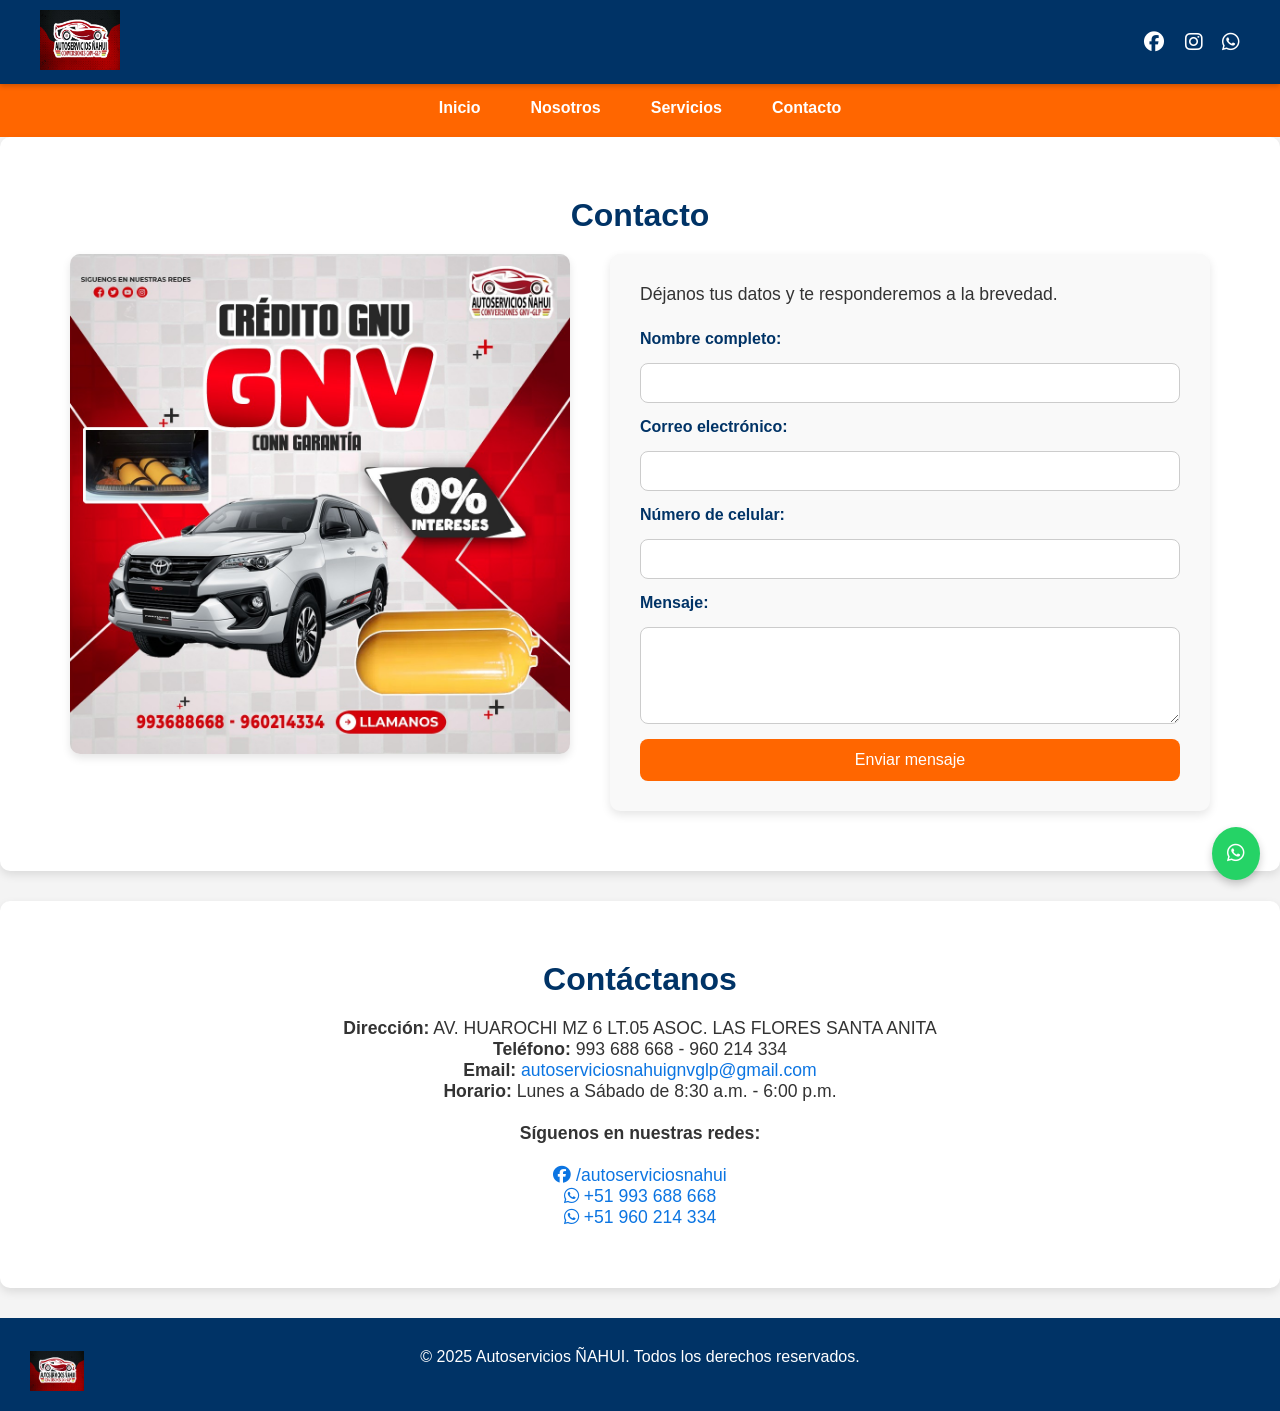
==== contacto.html @ 1858c9a6 "Add files via upload" ====
<!DOCTYPE html>
<html lang="es">
<head>
  <meta charset="UTF-8">
  <meta name="viewport" content="width=device-width, initial-scale=1.0">
  <title>Autoservicios ÑAHUI - Contacto</title>
  <link rel="stylesheet" href="css/contacto.css">
  <link rel="stylesheet" href="https://cdnjs.cloudflare.com/ajax/libs/font-awesome/6.4.0/css/all.min.css">

  <!-- SEO Básico -->
  <meta name="description" content="Taller especializado en conversión de vehículos a GNV y GLP en Santa Anita. 
  Servicios profesionales y garantizados.">
  <meta property="og:title" content="Autoservicios ÑAHUI">
  <meta property="og:description" content="Taller especializado en conversión de vehículos a GNV y GLP en Santa Anita.">
  <meta property="og:image" content="img/Logo.jpg">
</head>
<body>

  <!-- Encabezado -->
  <header>
    <div class="logo">
      <img src="img/Logo.jpg" alt="Logo Autoservicios Ñahui">
    </div>
    <div class="social-icons">
      <a href="https://www.facebook.com/nahuignvglp/?locale=es_LA" target="_blank" class="facebook">
        <i class="fab fa-facebook"></i>
      </a>
      <a href="#"><i class="fab fa-instagram"></i></a>
      <a href="https://wa.me/51960214334" target="_blank" class="whatsapp">
        <i class="fab fa-whatsapp"></i>
      </a>
    </div>
  </header>

  <!-- Navegación -->
  <nav>
    <a href="index.html">Inicio</a>
    <a href="nosotros.html">Nosotros</a>
    <a href="servicios.html">Servicios</a>
    <a href="contacto.html">Contacto</a>
  </nav>

  <main>

    <!-- Contacto Section -->
    <section id="contacto">
      <h2>Contacto</h2>

      <!-- Contenedor imagen + formulario -->
      <div class="contact-container">
        
        <!-- Imagen al lado izquierdo -->
        <div class="contact-image-wrapper">
          <img src="img/Formulario.jpg" alt="Contáctanos" class="contact-side-image">
        </div>

        <!-- Formulario -->
        <form class="contact-form" action="procesar_formulario.php" method="POST">
          <p class="form-subtitle">Déjanos tus datos y te responderemos a la brevedad.</p>

          <label for="nombre">Nombre completo:</label>
          <input type="text" id="nombre" name="nombre" required>

          <label for="correo">Correo electrónico:</label>
          <input type="email" id="correo" name="correo" required>

          <label for="telefono">Número de celular:</label>
          <input type="tel" id="telefono" name="telefono" required>

          <label for="mensaje">Mensaje:</label>
          <textarea id="mensaje" name="mensaje" rows="5" required></textarea>

          <button type="submit">Enviar mensaje</button>
        </form>

      </div>
    </section>

    <!-- CONTACTO EXTRA -->
    <section id="contacto">
      <h2>Contáctanos</h2>
      <div class="contact-info">
        <p><strong>Dirección:</strong> AV. HUAROCHI MZ 6 LT.05 ASOC. LAS FLORES SANTA ANITA</p>
        <p><strong>Teléfono:</strong> 993 688 668 - 960 214 334</p>
        <p><strong>Email:</strong>
          <a href="mailto:autoserviciosnahuignvglp@gmail.com" class="social-link">
            autoserviciosnahuignvglp@gmail.com
          </a>
        </p>
        <p><strong>Horario:</strong> Lunes a Sábado de 8:30 a.m. - 6:00 p.m.</p><br>
        <p><strong>Síguenos en nuestras redes:</strong></p><br>
        <a href="https://www.facebook.com/nahuignvglp/?locale=es_LA" class="social-link" target="_blank">
          <i class="fab fa-facebook"></i> /autoserviciosnahui
        </a><br>
        <a href="https://wa.me/51993688668" class="social-link" target="_blank">
          <i class="fab fa-whatsapp"></i> +51 993 688 668
        </a><br>
        <a href="https://wa.me/51960214334" class="social-link" target="_blank">
          <i class="fab fa-whatsapp"></i> +51 960 214 334
        </a><br>
      </div>
    </section>
  </main>

  <!-- Pie de página -->
  <footer>
    <img src="img/Logo.jpg" class="logo-footer" alt="Logo pie de página">
    <p>&copy; 2025 Autoservicios ÑAHUI. Todos los derechos reservados.</p>
    <div class="social-footer">
      <a href="https://wa.me/51993688668" class="whatsapp-float" target="_blank">
        <i class="fab fa-whatsapp"></i>
      </a>
    </div>
  </footer>

</body>
</html>
---- css/contacto.css ----
/* --------------------- RESET BÁSICO --------------------- */
* {
    margin: 0;
    padding: 0;
    box-sizing: border-box;
}

html {
    scroll-behavior: smooth;
}

body {
    font-family: 'Segoe UI', Tahoma, Geneva, Verdana, sans-serif;
    background-color: #f4f4f4;
    color: #333;
}

/* --------------------- HEADER --------------------- */
header {
    background-color: #003366;
    color: white;
    display: flex;
    justify-content: space-between;
    align-items: center;
    padding: 10px 40px;
    position: sticky;
    top: 0;
    z-index: 999;
    box-shadow: 0 2px 5px rgba(0,0,0,0.2);
}

header .logo img {
    height: 60px;
    width: auto;
}

.social-icons a {
    color: white;
    font-size: 20px;
    margin-left: 15px;
    text-decoration: none;
}

.social-icons a:hover {
    color: #ffcc00;
}

/* --------------------- NAVEGACIÓN --------------------- */
nav {
    background-color: #ff6600;
    display: flex;
    justify-content: center;
    padding: 15px 0;
}

nav a {
    color: white;
    text-decoration: none;
    margin: 0 25px;
    font-weight: bold;
    transition: color 0.3s ease, border-bottom 0.3s ease;
    padding-bottom: 5px;
}

nav a:hover {
    color: #fff;
    border-bottom: 2px solid white;
}

/* --------------------- SECCIONES --------------------- */
section {
    padding: 60px 40px;
    background-color: white;
    margin-bottom: 30px;
    border-radius: 10px;
    box-shadow: 0 4px 10px rgba(0,0,0,0.1);
}

section h2 {
    font-size: 2em;
    color: #003366;
    margin-bottom: 20px;
    text-align: center;
}

/* --------------------- FORMULARIO DE CONTACTO --------------------- */
.contact-container {
    display: flex;
    gap: 40px;
    align-items: flex-start;
    justify-content: center;
    flex-wrap: wrap;
}

.contact-image-wrapper {
    flex: 1;
    max-width: 500px;
}

.contact-side-image {
    width: 100%;
    height: auto;
    border-radius: 10px;
    box-shadow: 0 4px 8px rgba(0,0,0,0.1);
}

.contact-form {
    flex: 1;
    min-width: 280px;
    max-width: 600px;
    display: flex;
    flex-direction: column;
    gap: 15px;
    background-color: #f9f9f9;
    padding: 30px;
    border-radius: 10px;
    box-shadow: 0 4px 10px rgba(0,0,0,0.1);
}

.contact-form label {
    font-weight: bold;
    color: #003366;
}

.contact-form input,
.contact-form textarea {
    padding: 10px;
    border: 1px solid #ccc;
    border-radius: 8px;
    font-size: 1em;
}

.contact-form button {
    background-color: #ff6600;
    color: white;
    padding: 12px;
    border: none;
    border-radius: 8px;
    font-size: 1em;
    cursor: pointer;
    transition: background-color 0.3s ease;
}

.contact-form button:hover {
    background-color: #e65c00;
}

.form-subtitle {
    font-size: 1.1em;
    color: #333;
    margin-bottom: 10px;
}

/* --------------------- CONTÁCTANOS --------------------- */
.contact-image {
    width: 100%;
    height: 400px;
    object-fit: cover;
    margin-bottom: 40px;
}

.contact-info {
    font-size: 1.1em;
    color: #333;
    text-align: center;
}

.contact-info a {
    color: #0c75e2;
    text-decoration: none;
}

.contact-info a:hover {
    text-decoration: underline;
}

/* --------------------- FOOTER --------------------- */
footer {
    background-color: #003366;
    color: white;
    text-align: center;
    padding: 30px 20px;
    position: relative;
}

footer .logo-footer {
    position: absolute;
    bottom: 20px;
    left: 30px;
    height: 40px;
}

footer .social-footer {
    margin-top: 15px;
}

footer .social-footer a {
    color: white;
    margin-left: 15px;
    font-size: 20px;
    transition: color 0.3s ease;
}

footer .social-footer a:hover {
    color: #ffcc00;
}

/* --------------------- BOTÓN WHATSAPP --------------------- */
.whatsapp-float {
    position: fixed;
    bottom: 20px;
    right: 20px;
    background-color: #25D366;
    color: white;
    font-size: 26px;
    padding: 15px;
    border-radius: 50%;
    z-index: 1000;
    box-shadow: 0 4px 8px rgba(0,0,0,0.2);
    transition: background-color 0.3s ease;
    text-align: center;
}

.whatsapp-float:hover {
    background-color: #1ebe5d;
}

/* --------------------- RESPONSIVE GENERAL --------------------- */
@media (max-width: 768px) {
    header {
        flex-direction: column;
        text-align: center;
    }

    nav {
        flex-direction: column;
    }

    nav a {
        margin: 10px 0;
    }

    .contact-container {
        flex-direction: column;
        align-items: center;
    }

    .contact-image-wrapper, .contact-form {
        max-width: 100%;
    }

    .hero {
        padding: 80px 20px;
    }

    .hero h1 {
        font-size: 2em;
    }

    .service-cards,
    .why-us .benefits,
    .gallery-grid {
        flex-direction: column;
        align-items: center;
    }

    .card,
    .benefit-item {
        width: 90%;
    }

    .gallery-grid img {
        width: 100%;
        max-width: 90vw;
    }

    footer {
        padding-bottom: 80px;
    }

    footer .logo-footer {
        position: static;
        margin-top: 20px;
    }

    footer .social-footer {
        display: flex;
        justify-content: center;
        flex-wrap: wrap;
    }
}
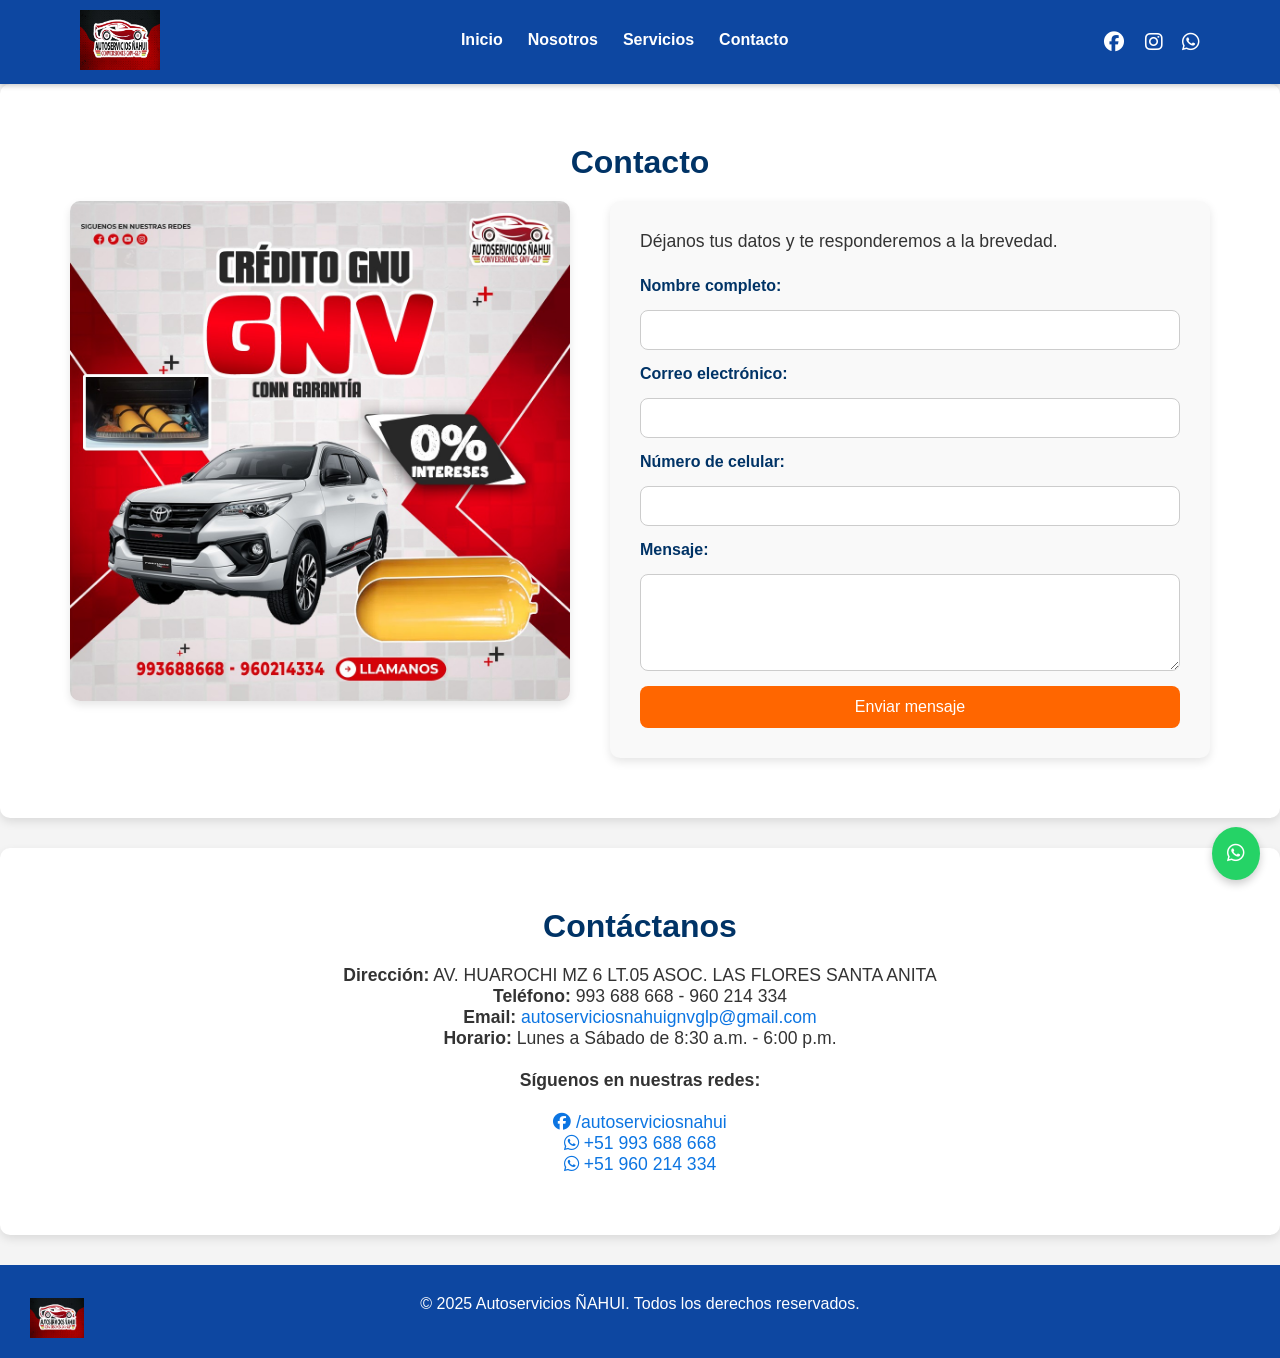
==== commit c8998f51: "Add files via upload" ====
--- a/contacto.html
+++ b/contacto.html
@@ -4,6 +4,7 @@
   <meta charset="UTF-8">
   <meta name="viewport" content="width=device-width, initial-scale=1.0">
   <title>Autoservicios ÑAHUI - Contacto</title>
+  <link rel="stylesheet" href="css/main.css">
   <link rel="stylesheet" href="css/contacto.css">
   <link rel="stylesheet" href="https://cdnjs.cloudflare.com/ajax/libs/font-awesome/6.4.0/css/all.min.css">
 
@@ -16,32 +17,38 @@
 </head>
 <body>
 
-  <!-- Encabezado -->
-  <header>
-    <div class="logo">
-      <img src="img/Logo.jpg" alt="Logo Autoservicios Ñahui">
-    </div>
-    <div class="social-icons">
-      <a href="https://www.facebook.com/nahuignvglp/?locale=es_LA" target="_blank" class="facebook">
-        <i class="fab fa-facebook"></i>
-      </a>
-      <a href="#"><i class="fab fa-instagram"></i></a>
-      <a href="https://wa.me/51960214334" target="_blank" class="whatsapp">
-        <i class="fab fa-whatsapp"></i>
-      </a>
+  <!-- CABECERA COMPLETA -->
+  <header class="main-header">
+    <div class="header-container">
+      <!-- Logo -->
+      <div class="logo">
+        <a href="index.html">
+          <img src="img/Logo.jpg" alt="Logo Autoservicios Ñahui">
+        </a>
+      </div>
+
+      <!-- Barra de navegación -->
+      <nav class="nav-bar">
+        <a href="index.html">Inicio</a>
+        <a href="nosotros.html">Nosotros</a>
+        <a href="servicios.html">Servicios</a>
+        <a href="contacto.html">Contacto</a>
+      </nav>
+
+      <!-- Redes sociales -->
+      <div class="social-icons">
+        <a href="https://www.facebook.com/nahuignvglp/?locale=es_LA" target="_blank" class="facebook">
+          <i class="fab fa-facebook"></i>
+        </a>
+        <a href="#"><i class="fab fa-instagram"></i></a>
+        <a href="https://wa.me/51960214334" target="_blank" class="whatsapp">
+          <i class="fab fa-whatsapp"></i>
+        </a>
+      </div>
     </div>
   </header>
 
-  <!-- Navegación -->
-  <nav>
-    <a href="index.html">Inicio</a>
-    <a href="nosotros.html">Nosotros</a>
-    <a href="servicios.html">Servicios</a>
-    <a href="contacto.html">Contacto</a>
-  </nav>
-
   <main>
-
     <!-- Contacto Section -->
     <section id="contacto">
       <h2>Contacto</h2>
--- a/css/main.css
+++ b/css/main.css
@@ -0,0 +1,242 @@
+/* --------------------- RESET BÁSICO --------------------- */
+* {
+    margin: 0;
+    padding: 0;
+    box-sizing: border-box;
+}
+
+html {
+    scroll-behavior: smooth;
+}
+
+body {
+    font-family: 'Segoe UI', Tahoma, Geneva, Verdana, sans-serif;
+    background-color: #f4f4f4;
+    color: #333;
+}
+
+/* === CABECERA FUSIONADA: LOGO + NAV + REDES === */
+.main-header {
+    background-color: #0D47A1; /* Azul elegido */
+    color: white;
+    position: sticky;
+    top: 0;
+    width: 100%;
+    z-index: 999;
+    box-shadow: 0 2px 5px rgba(0, 0, 0, 0.2);
+}
+
+.header-container {
+    max-width: 1200px;
+    margin: 0 auto;
+    padding: 10px 40px;
+    display: flex;
+    align-items: center;
+    justify-content: space-between;
+    flex-wrap: wrap;
+}
+
+/* === LOGO === */
+.logo img {
+    height: 60px;
+    width: auto;
+}
+
+/* === BARRA DE NAVEGACIÓN === */
+.nav-bar {
+    display: flex;
+    gap: 25px;
+    flex-wrap: wrap;
+    justify-content: center;
+}
+
+.nav-bar a {
+    color: white;
+    text-decoration: none;
+    font-weight: bold;
+    padding-bottom: 5px;
+    transition: color 0.3s ease, border-bottom 0.3s ease;
+}
+
+.nav-bar a:hover {
+    color: white;
+    border-bottom: 2px solid white;
+}
+
+/* === REDES SOCIALES === */
+.social-icons a {
+    color: white;
+    font-size: 20px;
+    margin-left: 15px;
+    text-decoration: none;
+}
+
+.social-icons a:hover {
+    color: #ffcc00; /* Amarillo dorado */
+}
+
+/* === RESPONSIVO === */
+@media (max-width: 768px) {
+    .header-container {
+        flex-direction: column;
+        align-items: center;
+        text-align: center;
+        padding: 15px 20px;
+    }
+
+    .nav-bar {
+        margin-top: 10px;
+        flex-direction: column;
+        gap: 10px;
+    }
+
+    .social-icons {
+        margin-top: 10px;
+    }
+}
+
+/* -------------------- SECCIONES GENERALES -------------------- */
+section {
+    padding: 60px 40px;
+    background-color: white;
+    margin-bottom: 30px;
+    border-radius: 10px;
+    box-shadow: 0 4px 10px rgba(0,0,0,0.1);
+}
+
+section h2 {
+    font-size: 2em;
+    color: #003366;
+    margin-bottom: 20px;
+    text-align: center;
+}  
+
+/* --------------------- CONTÁCTANOS --------------------- */
+.contact-image {
+    width: 100%;
+    height: 400px;
+    object-fit: cover;
+    margin-bottom: 40px;
+}
+
+.contact-info {
+    font-size: 1.1em;
+    color: #333;
+    text-align: center;
+}
+
+.contact-info a {
+    color: #0c75e2;
+    text-decoration: none;
+}
+
+.contact-info a:hover {
+    text-decoration: underline;
+}
+
+/* --------------------- FOOTER --------------------- */
+footer {
+    background-color: #0D47A1;
+    color: white;
+    text-align: center;
+    padding: 30px 20px;
+    position: relative;
+}
+
+footer .logo-footer {
+    position: absolute;
+    bottom: 20px;
+    left: 30px;
+    height: 40px;
+}
+
+footer .social-footer {
+    margin-top: 15px;
+}
+
+footer .social-footer a {
+    color: white;
+    margin-left: 15px;
+    font-size: 20px;
+    transition: color 0.3s ease;
+}
+
+footer .social-footer a:hover {
+    color: #ffcc00;
+}
+
+/* -------------------- BOTÓN FLOTANTE WHATSAPP -------------------- */
+.whatsapp-float {
+    position: fixed;
+    bottom: 20px;
+    right: 20px;
+    background-color: #25D366;
+    color: white;
+    font-size: 26px;
+    padding: 15px;
+    border-radius: 50%;
+    z-index: 1000;
+    box-shadow: 0 4px 8px rgba(0,0,0,0.2);
+    transition: background-color 0.3s ease;
+    text-align: center;
+}
+
+.whatsapp-float:hover {
+    background-color: #1ebe5d;
+}
+
+/* --------------------- RESPONSIVE --------------------- */
+@media (max-width: 768px) {
+    header {
+        flex-direction: column;
+        text-align: center;
+    }
+
+    nav {
+        flex-direction: column;
+    }
+
+    nav a {
+        margin: 10px 0;
+    }
+
+    .hero {
+        padding: 80px 20px;
+    }
+
+    .hero h1 {
+        font-size: 2em;
+    }
+
+    .service-cards,
+    .why-us .benefits,
+    .gallery-grid {
+        flex-direction: column;
+        align-items: center;
+    }
+
+    .card,
+    .benefit-item {
+        width: 90%;
+    }
+
+    .gallery-grid img {
+        width: 100%;
+        max-width: 90vw;
+    }
+
+    footer {
+        padding-bottom: 80px;
+    }
+
+    footer .logo-footer {
+        position: static;
+        margin-top: 20px;
+    }
+
+    footer .social-footer {
+        display: flex;
+        justify-content: center;
+        flex-wrap: wrap;
+    }
+}
--- a/css/contacto.css
+++ b/css/contacto.css
@@ -1,88 +1,3 @@
-/* --------------------- RESET BÁSICO --------------------- */
-* {
-    margin: 0;
-    padding: 0;
-    box-sizing: border-box;
-}
-
-html {
-    scroll-behavior: smooth;
-}
-
-body {
-    font-family: 'Segoe UI', Tahoma, Geneva, Verdana, sans-serif;
-    background-color: #f4f4f4;
-    color: #333;
-}
-
-/* --------------------- HEADER --------------------- */
-header {
-    background-color: #003366;
-    color: white;
-    display: flex;
-    justify-content: space-between;
-    align-items: center;
-    padding: 10px 40px;
-    position: sticky;
-    top: 0;
-    z-index: 999;
-    box-shadow: 0 2px 5px rgba(0,0,0,0.2);
-}
-
-header .logo img {
-    height: 60px;
-    width: auto;
-}
-
-.social-icons a {
-    color: white;
-    font-size: 20px;
-    margin-left: 15px;
-    text-decoration: none;
-}
-
-.social-icons a:hover {
-    color: #ffcc00;
-}
-
-/* --------------------- NAVEGACIÓN --------------------- */
-nav {
-    background-color: #ff6600;
-    display: flex;
-    justify-content: center;
-    padding: 15px 0;
-}
-
-nav a {
-    color: white;
-    text-decoration: none;
-    margin: 0 25px;
-    font-weight: bold;
-    transition: color 0.3s ease, border-bottom 0.3s ease;
-    padding-bottom: 5px;
-}
-
-nav a:hover {
-    color: #fff;
-    border-bottom: 2px solid white;
-}
-
-/* --------------------- SECCIONES --------------------- */
-section {
-    padding: 60px 40px;
-    background-color: white;
-    margin-bottom: 30px;
-    border-radius: 10px;
-    box-shadow: 0 4px 10px rgba(0,0,0,0.1);
-}
-
-section h2 {
-    font-size: 2em;
-    color: #003366;
-    margin-bottom: 20px;
-    text-align: center;
-}
-
 /* --------------------- FORMULARIO DE CONTACTO --------------------- */
 .contact-container {
     display: flex;
@@ -150,142 +65,3 @@
     color: #333;
     margin-bottom: 10px;
 }
-
-/* --------------------- CONTÁCTANOS --------------------- */
-.contact-image {
-    width: 100%;
-    height: 400px;
-    object-fit: cover;
-    margin-bottom: 40px;
-}
-
-.contact-info {
-    font-size: 1.1em;
-    color: #333;
-    text-align: center;
-}
-
-.contact-info a {
-    color: #0c75e2;
-    text-decoration: none;
-}
-
-.contact-info a:hover {
-    text-decoration: underline;
-}
-
-/* --------------------- FOOTER --------------------- */
-footer {
-    background-color: #003366;
-    color: white;
-    text-align: center;
-    padding: 30px 20px;
-    position: relative;
-}
-
-footer .logo-footer {
-    position: absolute;
-    bottom: 20px;
-    left: 30px;
-    height: 40px;
-}
-
-footer .social-footer {
-    margin-top: 15px;
-}
-
-footer .social-footer a {
-    color: white;
-    margin-left: 15px;
-    font-size: 20px;
-    transition: color 0.3s ease;
-}
-
-footer .social-footer a:hover {
-    color: #ffcc00;
-}
-
-/* --------------------- BOTÓN WHATSAPP --------------------- */
-.whatsapp-float {
-    position: fixed;
-    bottom: 20px;
-    right: 20px;
-    background-color: #25D366;
-    color: white;
-    font-size: 26px;
-    padding: 15px;
-    border-radius: 50%;
-    z-index: 1000;
-    box-shadow: 0 4px 8px rgba(0,0,0,0.2);
-    transition: background-color 0.3s ease;
-    text-align: center;
-}
-
-.whatsapp-float:hover {
-    background-color: #1ebe5d;
-}
-
-/* --------------------- RESPONSIVE GENERAL --------------------- */
-@media (max-width: 768px) {
-    header {
-        flex-direction: column;
-        text-align: center;
-    }
-
-    nav {
-        flex-direction: column;
-    }
-
-    nav a {
-        margin: 10px 0;
-    }
-
-    .contact-container {
-        flex-direction: column;
-        align-items: center;
-    }
-
-    .contact-image-wrapper, .contact-form {
-        max-width: 100%;
-    }
-
-    .hero {
-        padding: 80px 20px;
-    }
-
-    .hero h1 {
-        font-size: 2em;
-    }
-
-    .service-cards,
-    .why-us .benefits,
-    .gallery-grid {
-        flex-direction: column;
-        align-items: center;
-    }
-
-    .card,
-    .benefit-item {
-        width: 90%;
-    }
-
-    .gallery-grid img {
-        width: 100%;
-        max-width: 90vw;
-    }
-
-    footer {
-        padding-bottom: 80px;
-    }
-
-    footer .logo-footer {
-        position: static;
-        margin-top: 20px;
-    }
-
-    footer .social-footer {
-        display: flex;
-        justify-content: center;
-        flex-wrap: wrap;
-    }
-}
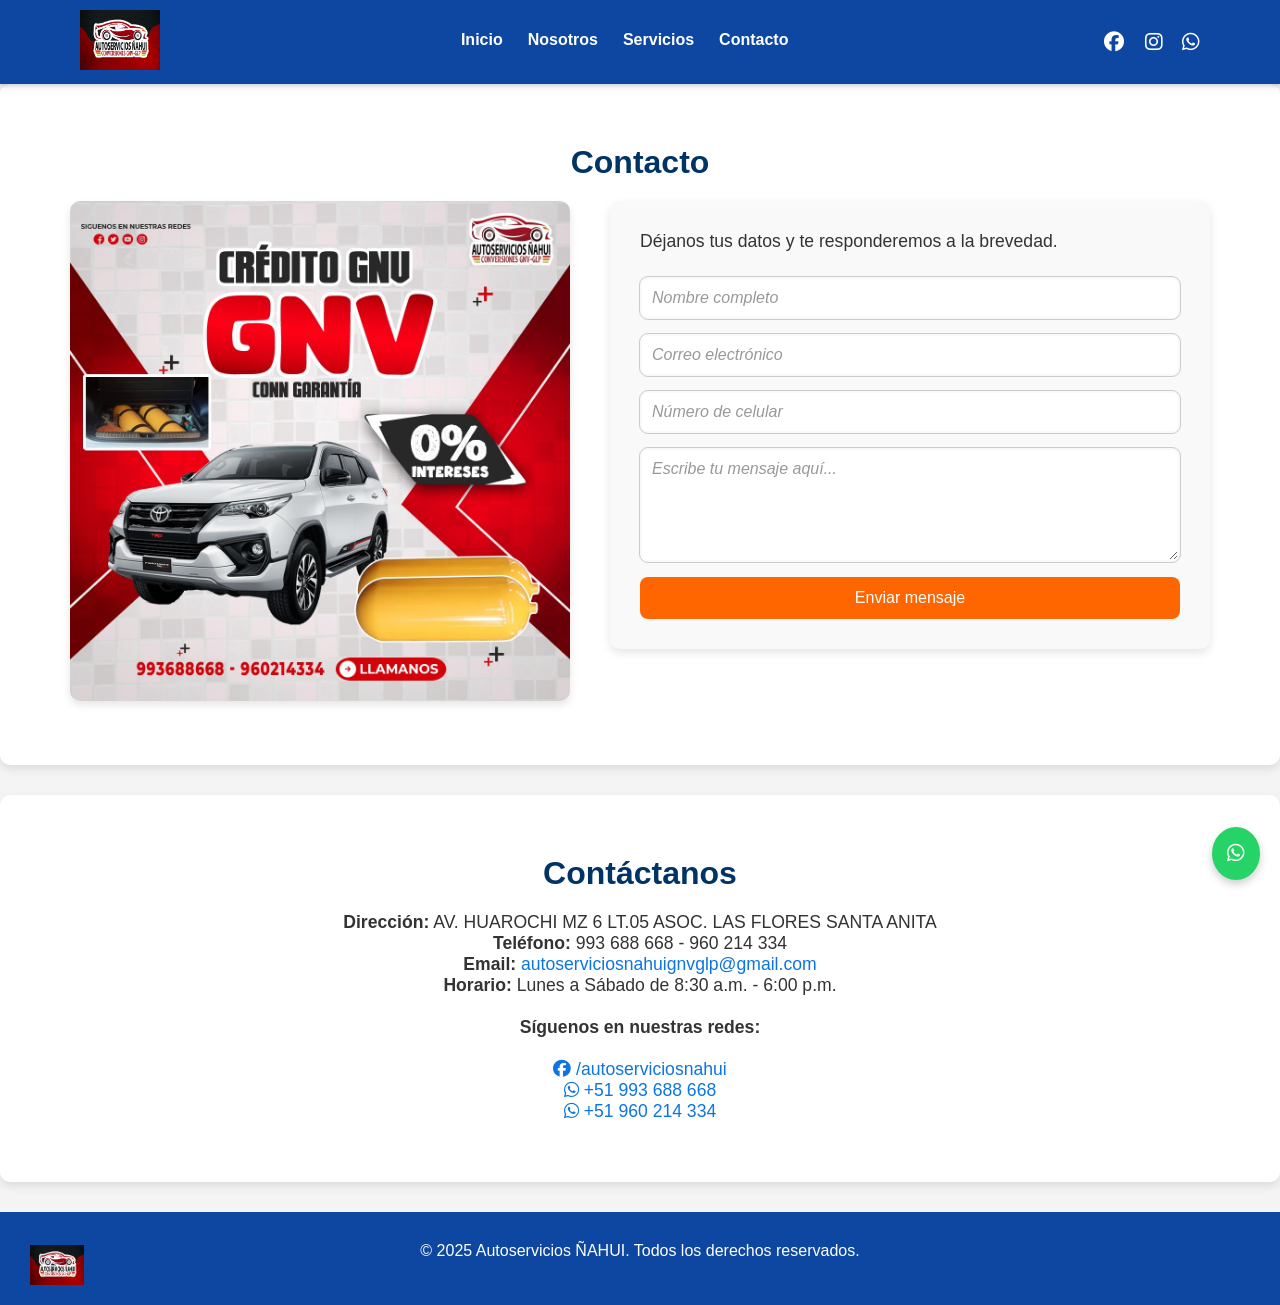
==== commit 740a2d35: "Add files via upload" ====
--- a/contacto.html
+++ b/contacto.html
@@ -62,26 +62,24 @@
         </div>
 
         <!-- Formulario -->
-        <form class="contact-form" action="procesar_formulario.php" method="POST">
-          <p class="form-subtitle">Déjanos tus datos y te responderemos a la brevedad.</p>
+<form class="contact-form" action="https://formsubmit.co/matiasgalvezblas@gmail.com" method="POST">
+  <p class="form-subtitle">Déjanos tus datos y te responderemos a la brevedad.</p>
 
-          <label for="nombre">Nombre completo:</label>
-          <input type="text" id="nombre" name="nombre" required>
+  <input type="text" name="Nombre" placeholder="Nombre completo" required>
+  <input type="email" name="Correo" placeholder="Correo electrónico" required>
+  <input type="tel" name="Teléfono" placeholder="Número de celular" required>
+  <textarea name="Mensaje" rows="5" placeholder="Escribe tu mensaje aquí..." required></textarea>
 
-          <label for="correo">Correo electrónico:</label>
-          <input type="email" id="correo" name="correo" required>
+  <!-- Campos ocultos -->
+  <input type="hidden" name="_next" value="http://127.0.0.1:5500/gracias.html">
+  <input type="hidden" name="_captcha" value="false"> <!-- Evita reCAPTCHA -->
 
-          <label for="telefono">Número de celular:</label>
-          <input type="tel" id="telefono" name="telefono" required>
+  <button type="submit">Enviar mensaje</button>
+</form>
 
-          <label for="mensaje">Mensaje:</label>
-          <textarea id="mensaje" name="mensaje" rows="5" required></textarea>
 
-          <button type="submit">Enviar mensaje</button>
-        </form>
-
-      </div>
-    </section>
+  </div>
+</section>
 
     <!-- CONTACTO EXTRA -->
     <section id="contacto">
--- a/css/contacto.css
+++ b/css/contacto.css
@@ -32,17 +32,31 @@
     box-shadow: 0 4px 10px rgba(0,0,0,0.1);
 }
 
-.contact-form label {
-    font-weight: bold;
-    color: #003366;
-}
-
 .contact-form input,
 .contact-form textarea {
     padding: 10px;
-    border: 1px solid #ccc;
+    border: 2px solid transparent; /* Borde invisible por defecto */
     border-radius: 8px;
     font-size: 1em;
+    font-family: inherit;
+    color: #333;
+    transition: border 0.2s ease;
+    box-sizing: border-box;
+    background-clip: padding-box;
+    outline: 1px solid #ccc; /* Borde visible simulado */
+}
+
+.contact-form input:focus,
+.contact-form textarea:focus {
+    border-color: #003366; /* Color del borde activo */
+    outline: none; /* Oculta el borde simulado */
+}
+
+.contact-form input::placeholder,
+.contact-form textarea::placeholder {
+    color: #999;
+    font-weight: 300;
+    font-style: italic;
 }
 
 .contact-form button {
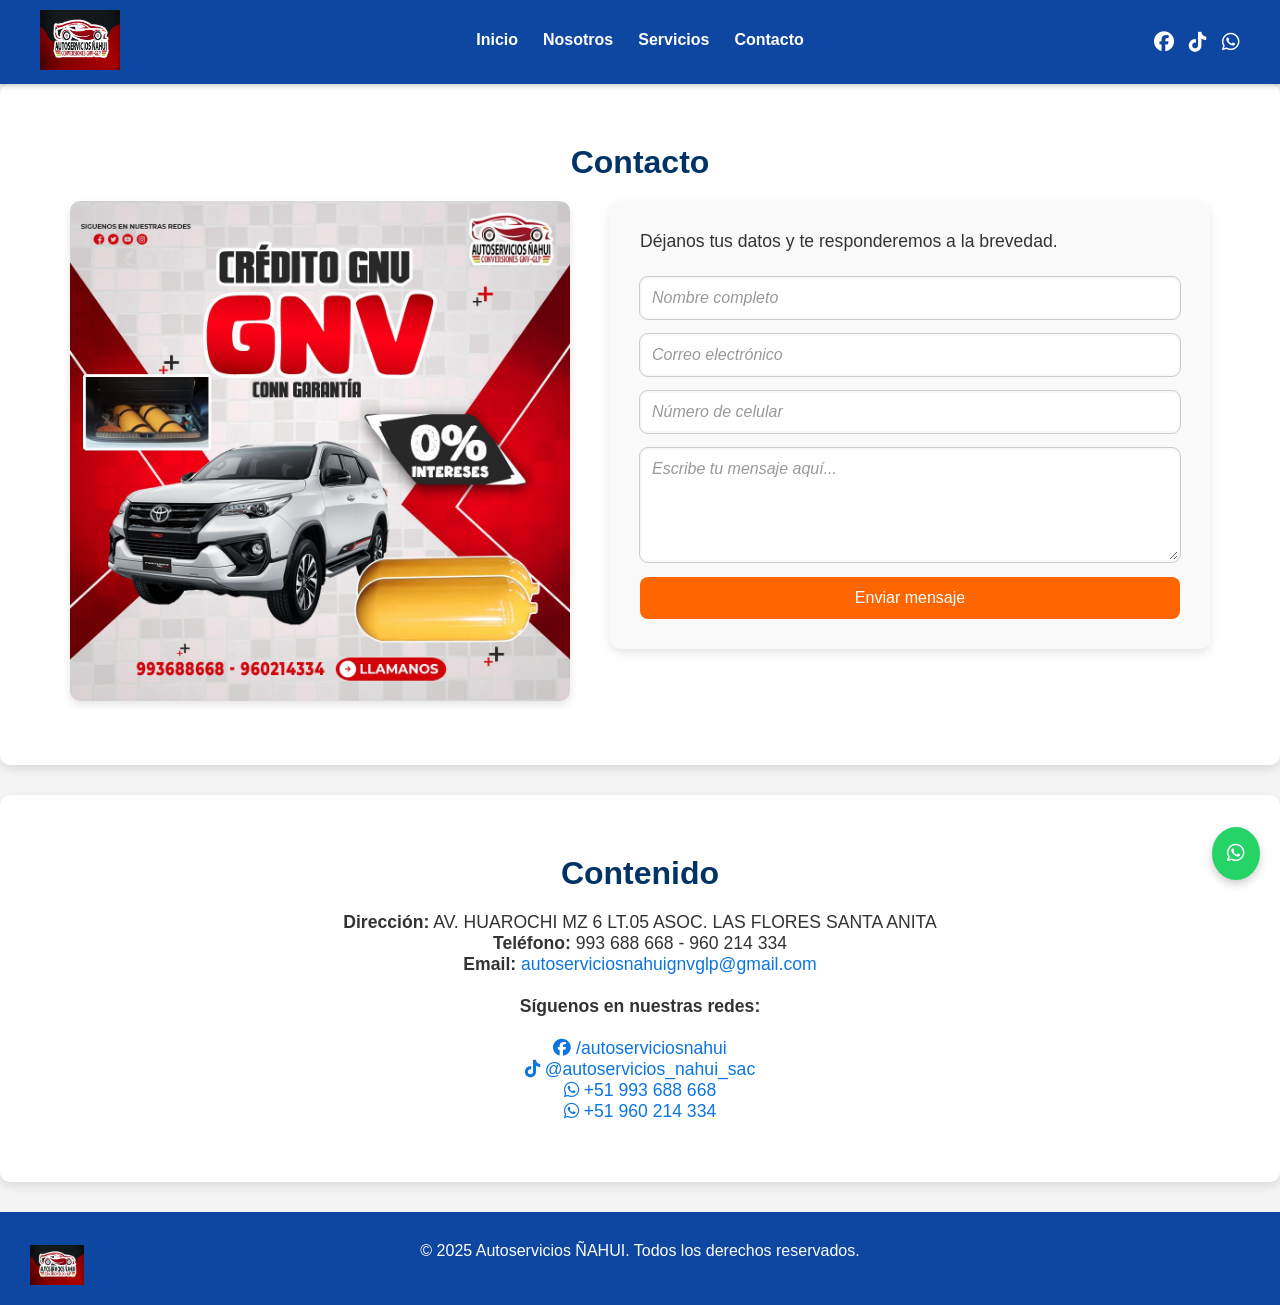
==== commit a793a7ef: "Add files via upload" ====
--- a/contacto.html
+++ b/contacto.html
@@ -4,7 +4,10 @@
   <meta charset="UTF-8">
   <meta name="viewport" content="width=device-width, initial-scale=1.0">
   <title>Autoservicios ÑAHUI - Contacto</title>
+    <!-- Favicon -->
+  <link rel="icon" href="img/favicon.ico">
   <link rel="stylesheet" href="css/main.css">
+  <link rel="stylesheet" href="css/moviles.css">
   <link rel="stylesheet" href="css/contacto.css">
   <link rel="stylesheet" href="https://cdnjs.cloudflare.com/ajax/libs/font-awesome/6.4.0/css/all.min.css">
 
@@ -17,34 +20,52 @@
 </head>
 <body>
 
-  <!-- CABECERA COMPLETA -->
-  <header class="main-header">
-    <div class="header-container">
-      <!-- Logo -->
-      <div class="logo">
-        <a href="index.html">
-          <img src="img/Logo.jpg" alt="Logo Autoservicios Ñahui">
-        </a>
-      </div>
+<!-- CABECERA FINAL -->
+<header class="main-header">
+  <div class="header-top">
+    <!-- Logo -->
+    <div class="logo">
+      <a href="index.html">
+        <img src="img/Logo.jpg" alt="Logo Autoservicios Ñahui" />
+      </a>
+    </div>
 
-      <!-- Barra de navegación -->
+    <!-- Navegación (visible en escritorio) -->
+    <nav class="nav-bar desktop-only" id="main-nav">
+      <a href="index.html">Inicio</a>
+      <a href="nosotros.html">Nosotros</a>
+      <a href="servicios.html">Servicios</a>
+      <a href="contacto.html">Contacto</a>
+    </nav>
+
+    <!-- Redes sociales (visible en escritorio) -->
+    <div class="social-icons header-social desktop-only" id="social-icons">
+      <a href="https://www.facebook.com/nahuignvglp/?locale=es_LA" target="_blank"><i class="fab fa-facebook"></i></a>
+      <a href="https://www.tiktok.com/@autoservicios_nahui_sac" target="_blank"><i class="fab fa-tiktok"></i></a>
+      <a href="https://wa.me/51993688668" target="_blank"><i class="fab fa-whatsapp"></i></a>
+    </div>
+
+    <!-- Botón hamburguesa (visible en móvil) -->
+    <button class="hamburger" id="hamburger-btn" aria-label="Menú">
+      <i class="fas fa-bars"></i>
+    </button>
+  </div>
+
+    <!-- Menú móvil: solo botones -->
+    <div class="menu-mobile" id="menu-mobile">
       <nav class="nav-bar">
         <a href="index.html">Inicio</a>
         <a href="nosotros.html">Nosotros</a>
         <a href="servicios.html">Servicios</a>
         <a href="contacto.html">Contacto</a>
       </nav>
+    </div>
 
-      <!-- Redes sociales -->
-      <div class="social-icons">
-        <a href="https://www.facebook.com/nahuignvglp/?locale=es_LA" target="_blank" class="facebook">
-          <i class="fab fa-facebook"></i>
-        </a>
-        <a href="#"><i class="fab fa-instagram"></i></a>
-        <a href="https://wa.me/51960214334" target="_blank" class="whatsapp">
-          <i class="fab fa-whatsapp"></i>
-        </a>
-      </div>
+    <!-- Redes sociales fuera del recuadro azul, centradas -->
+    <div class="social-icons mobile-social-icons mobile-only">
+      <a href="https://www.facebook.com/nahuignvglp/?locale=es_LA" target="_blank"><i class="fab fa-facebook"></i></a>
+      <a href="https://www.tiktok.com/@autoservicios_nahui_sac" target="_blank"><i class="fab fa-tiktok"></i></a>
+      <a href="https://wa.me/51993688668" target="_blank"><i class="fab fa-whatsapp"></i></a>
     </div>
   </header>
 
@@ -61,45 +82,46 @@
           <img src="img/Formulario.jpg" alt="Contáctanos" class="contact-side-image">
         </div>
 
-        <!-- Formulario -->
-<form class="contact-form" action="https://formsubmit.co/matiasgalvezblas@gmail.com" method="POST">
-  <p class="form-subtitle">Déjanos tus datos y te responderemos a la brevedad.</p>
+      <!-- Formulario -->
+  <form class="contact-form" action="https://formsubmit.co/autoserviciosnahuignvglp@gmail.com" method="POST">
+    <p class="form-subtitle">Déjanos tus datos y te responderemos a la brevedad.</p>
 
-  <input type="text" name="Nombre" placeholder="Nombre completo" required>
-  <input type="email" name="Correo" placeholder="Correo electrónico" required>
-  <input type="tel" name="Teléfono" placeholder="Número de celular" required>
-  <textarea name="Mensaje" rows="5" placeholder="Escribe tu mensaje aquí..." required></textarea>
+    <input type="text" name="Nombre" placeholder="Nombre completo" required>
+    <input type="email" name="Correo" placeholder="Correo electrónico" required>
+    <input type="tel" name="Teléfono" placeholder="Número de celular" required>
+    <textarea name="Mensaje" rows="5" placeholder="Escribe tu mensaje aquí..." required></textarea>
 
-  <!-- Campos ocultos -->
-  <input type="hidden" name="_next" value="http://127.0.0.1:5500/gracias.html">
-  <input type="hidden" name="_captcha" value="false"> <!-- Evita reCAPTCHA -->
+    <!-- Campos ocultos -->
+    <input type="hidden" name="_next" value="https://matiasg17.github.io/Autoservicios-Nahui-v6/gracias.html">
+    <input type="hidden" name="_captcha" value="false"> <!-- Evita reCAPTCHA -->
+    <button type="submit">Enviar mensaje</button>
+  </form>
+    </div>
+  </section>
 
-  <button type="submit">Enviar mensaje</button>
-</form>
-
-
-  </div>
-</section>
-
-    <!-- CONTACTO EXTRA -->
-    <section id="contacto">
-      <h2>Contáctanos</h2>
-      <div class="contact-info">
+    <!-- CONTENIDO -->
+    <section id="contenido">
+      <h2>Contenido</h2>
+      <div class="contenido-info">
         <p><strong>Dirección:</strong> AV. HUAROCHI MZ 6 LT.05 ASOC. LAS FLORES SANTA ANITA</p>
         <p><strong>Teléfono:</strong> 993 688 668 - 960 214 334</p>
         <p><strong>Email:</strong>
-          <a href="mailto:autoserviciosnahuignvglp@gmail.com" class="social-link">
-            autoserviciosnahuignvglp@gmail.com
-          </a>
-        </p>
-        <p><strong>Horario:</strong> Lunes a Sábado de 8:30 a.m. - 6:00 p.m.</p><br>
+          <a href="mailto:autoserviciosnahuignvglp@gmail.com" class="social-link">autoserviciosnahuignvglp@gmail.com</a>
+        </p><br>
         <p><strong>Síguenos en nuestras redes:</strong></p><br>
+        <!-- Facebook -->
         <a href="https://www.facebook.com/nahuignvglp/?locale=es_LA" class="social-link" target="_blank">
           <i class="fab fa-facebook"></i> /autoserviciosnahui
         </a><br>
+        <!-- TikTok -->
+        <a href="https://www.tiktok.com/@autoservicios_nahui_sac?_t=ZM-8wiOzLtuYD8&_r=1" class="social-link" target="_blank">
+          <i class="fab fa-tiktok"></i> @autoservicios_nahui_sac
+        </a><br>
+        <!-- WhatsApp 1 -->
         <a href="https://wa.me/51993688668" class="social-link" target="_blank">
           <i class="fab fa-whatsapp"></i> +51 993 688 668
         </a><br>
+        <!-- WhatsApp 2 -->
         <a href="https://wa.me/51960214334" class="social-link" target="_blank">
           <i class="fab fa-whatsapp"></i> +51 960 214 334
         </a><br>
@@ -117,6 +139,8 @@
       </a>
     </div>
   </footer>
-
+  
+  <!-- Scripts -->
+  <script src="js/main.js"></script>
 </body>
 </html>
--- a/css/main.css
+++ b/css/main.css
@@ -1,242 +1,184 @@
 /* --------------------- RESET BÁSICO --------------------- */
 * {
-    margin: 0;
-    padding: 0;
-    box-sizing: border-box;
+  margin: 0;
+  padding: 0;
+  box-sizing: border-box;
 }
 
 html {
-    scroll-behavior: smooth;
+  scroll-behavior: smooth;
 }
 
 body {
-    font-family: 'Segoe UI', Tahoma, Geneva, Verdana, sans-serif;
-    background-color: #f4f4f4;
-    color: #333;
+  font-family: 'Segoe UI', Tahoma, Geneva, Verdana, sans-serif;
+  background-color: #f4f4f4;
+  color: #333;
 }
 
-/* === CABECERA FUSIONADA: LOGO + NAV + REDES === */
+/* === Cabecera principal === */
 .main-header {
-    background-color: #0D47A1; /* Azul elegido */
-    color: white;
-    position: sticky;
-    top: 0;
-    width: 100%;
-    z-index: 999;
-    box-shadow: 0 2px 5px rgba(0, 0, 0, 0.2);
+  background-color: #0D47A1;
+  color: white;
+  position: sticky;
+  top: 0;
+  width: 100%;
+  z-index: 999;
+  box-shadow: 0 2px 5px rgba(0, 0, 0, 0.2);
+  padding: 10px 20px;
 }
 
-.header-container {
-    max-width: 1200px;
-    margin: 0 auto;
-    padding: 10px 40px;
-    display: flex;
-    align-items: center;
-    justify-content: space-between;
-    flex-wrap: wrap;
+.header-top {
+  display: flex;
+  justify-content: space-between;
+  align-items: center;
+  max-width: 1200px;
+  margin: 0 auto;
+  position: relative;
 }
 
-/* === LOGO === */
 .logo img {
-    height: 60px;
-    width: auto;
+  height: 60px;
+  width: auto;
 }
 
-/* === BARRA DE NAVEGACIÓN === */
-.nav-bar {
-    display: flex;
-    gap: 25px;
-    flex-wrap: wrap;
-    justify-content: center;
+/* Nav centrado */
+.nav-bar.desktop-only {
+  position: absolute;
+  left: 50%;
+  transform: translateX(-50%);
+  display: flex;
+  gap: 25px;
 }
 
 .nav-bar a {
-    color: white;
-    text-decoration: none;
-    font-weight: bold;
-    padding-bottom: 5px;
-    transition: color 0.3s ease, border-bottom 0.3s ease;
+  color: white;
+  text-decoration: none;
+  font-weight: bold;
+  padding-bottom: 5px;
+  transition: color 0.3s ease, border-bottom 0.3s ease;
 }
 
 .nav-bar a:hover {
-    color: white;
-    border-bottom: 2px solid white;
+  color: #ffcc00;
+  border-bottom: 2px solid #ffcc00;
 }
 
-/* === REDES SOCIALES === */
-.social-icons a {
-    color: white;
-    font-size: 20px;
-    margin-left: 15px;
-    text-decoration: none;
+/* Redes sociales a la derecha */
+.header-social.desktop-only {
+  display: flex;
+  gap: 15px;
 }
 
-.social-icons a:hover {
-    color: #ffcc00; /* Amarillo dorado */
+.header-social a i {
+  font-size: 20px;
+  color: white;
+  transition: color 0.3s ease;
 }
 
-/* === RESPONSIVO === */
-@media (max-width: 768px) {
-    .header-container {
-        flex-direction: column;
-        align-items: center;
-        text-align: center;
-        padding: 15px 20px;
-    }
+.header-social a:hover i {
+  color: #ffcc00;
+}
 
-    .nav-bar {
-        margin-top: 10px;
-        flex-direction: column;
-        gap: 10px;
-    }
+/* Botón hamburguesa solo visible en móviles */
+.hamburger {
+  display: none;
+  background: none;
+  border: none;
+  color: white;
+  font-size: 26px;
+}
 
-    .social-icons {
-        margin-top: 10px;
-    }
+/* Oculta menú móvil en escritorio */
+.menu-mobile {
+  display: none;
 }
 
 /* -------------------- SECCIONES GENERALES -------------------- */
 section {
-    padding: 60px 40px;
-    background-color: white;
-    margin-bottom: 30px;
-    border-radius: 10px;
-    box-shadow: 0 4px 10px rgba(0,0,0,0.1);
+  padding: 60px 40px;
+  background-color: white;
+  margin-bottom: 30px;
+  border-radius: 10px;
+  box-shadow: 0 4px 10px rgba(0,0,0,0.1);
 }
 
 section h2 {
-    font-size: 2em;
-    color: #003366;
-    margin-bottom: 20px;
-    text-align: center;
-}  
-
-/* --------------------- CONTÁCTANOS --------------------- */
-.contact-image {
-    width: 100%;
-    height: 400px;
-    object-fit: cover;
-    margin-bottom: 40px;
+  font-size: 2em;
+  color: #003366;
+  margin-bottom: 20px;
+  text-align: center;
 }
 
-.contact-info {
-    font-size: 1.1em;
-    color: #333;
-    text-align: center;
+/* --------------------- CONTENIDO --------------------- */
+.contenido-image {
+  width: 100%;
+  height: 400px;
+  object-fit: cover;
+  margin-bottom: 40px;
 }
 
-.contact-info a {
-    color: #0c75e2;
-    text-decoration: none;
+.contenido-info {
+  font-size: 1.1em;
+  color: #333;
+  text-align: center;
 }
 
-.contact-info a:hover {
-    text-decoration: underline;
+.contenido-info a {
+  color: #0c75e2;
+  text-decoration: none;
+}
+
+.contenido-info a:hover {
+  text-decoration: underline;
 }
 
 /* --------------------- FOOTER --------------------- */
 footer {
-    background-color: #0D47A1;
-    color: white;
-    text-align: center;
-    padding: 30px 20px;
-    position: relative;
+  background-color: #0D47A1;
+  color: white;
+  text-align: center;
+  padding: 30px 20px;
+  position: relative;
 }
 
 footer .logo-footer {
-    position: absolute;
-    bottom: 20px;
-    left: 30px;
-    height: 40px;
+  position: absolute;
+  bottom: 20px;
+  left: 30px;
+  height: 40px;
 }
 
 footer .social-footer {
-    margin-top: 15px;
+  margin-top: 15px;
 }
 
 footer .social-footer a {
-    color: white;
-    margin-left: 15px;
-    font-size: 20px;
-    transition: color 0.3s ease;
+  color: white;
+  margin-left: 15px;
+  font-size: 20px;
+  transition: color 0.3s ease;
 }
 
 footer .social-footer a:hover {
-    color: #ffcc00;
+  color: #ffcc00;
 }
 
 /* -------------------- BOTÓN FLOTANTE WHATSAPP -------------------- */
 .whatsapp-float {
-    position: fixed;
-    bottom: 20px;
-    right: 20px;
-    background-color: #25D366;
-    color: white;
-    font-size: 26px;
-    padding: 15px;
-    border-radius: 50%;
-    z-index: 1000;
-    box-shadow: 0 4px 8px rgba(0,0,0,0.2);
-    transition: background-color 0.3s ease;
-    text-align: center;
+  position: fixed;
+  bottom: 20px;
+  right: 20px;
+  background-color: #25D366;
+  color: white;
+  font-size: 26px;
+  padding: 15px;
+  border-radius: 50%;
+  z-index: 1000;
+  box-shadow: 0 4px 8px rgba(0,0,0,0.2);
+  transition: background-color 0.3s ease;
+  text-align: center;
 }
 
 .whatsapp-float:hover {
-    background-color: #1ebe5d;
+  background-color: #1ebe5d;
 }
-
-/* --------------------- RESPONSIVE --------------------- */
-@media (max-width: 768px) {
-    header {
-        flex-direction: column;
-        text-align: center;
-    }
-
-    nav {
-        flex-direction: column;
-    }
-
-    nav a {
-        margin: 10px 0;
-    }
-
-    .hero {
-        padding: 80px 20px;
-    }
-
-    .hero h1 {
-        font-size: 2em;
-    }
-
-    .service-cards,
-    .why-us .benefits,
-    .gallery-grid {
-        flex-direction: column;
-        align-items: center;
-    }
-
-    .card,
-    .benefit-item {
-        width: 90%;
-    }
-
-    .gallery-grid img {
-        width: 100%;
-        max-width: 90vw;
-    }
-
-    footer {
-        padding-bottom: 80px;
-    }
-
-    footer .logo-footer {
-        position: static;
-        margin-top: 20px;
-    }
-
-    footer .social-footer {
-        display: flex;
-        justify-content: center;
-        flex-wrap: wrap;
-    }
-}
--- a/css/moviles.css
+++ b/css/moviles.css
@@ -0,0 +1,89 @@
+@media (max-width: 768px) {
+  .desktop-only {
+    display: none !important;
+  }
+
+  .header-top {
+    display: flex;
+    justify-content: space-between;
+    align-items: center;
+  }
+
+  .logo img {
+    height: 50px;
+  }
+
+  .hamburger {
+    display: block;
+    background: none;
+    border: none;
+    font-size: 24px;
+    color: #fff;
+    cursor: pointer;
+  }
+
+  /* Menú móvil (recuadro azul claro) */
+  .menu-mobile {
+    display: none;
+    flex-direction: column;
+    align-items: center;
+    background-color: #1a62cf;
+    padding: 15px 10px;
+    border-radius: 10px;
+    margin-top: 10px;
+  }
+
+  .menu-mobile.show {
+    display: flex;
+  }
+
+  .menu-mobile .nav-bar {
+    display: flex;
+    flex-direction: column;
+    width: 100%;
+    gap: 12px;
+    margin-bottom: 15px;
+    text-align: center;
+  }
+
+  .menu-mobile .nav-bar a {
+    color: white;
+    text-decoration: none;
+    font-size: 1.1em;
+    font-weight: bold;
+    padding-bottom: 4px;
+    transition: border-bottom 0.3s ease;
+  }
+
+  .menu-mobile .nav-bar a:hover {
+    border-bottom: 2px solid white;
+  }
+
+  /* Redes sociales móviles (fuera del recuadro azul) */
+  .mobile-only {
+    display: flex !important;
+  }
+
+  .mobile-social-icons {
+    justify-content: center;
+    gap: 20px;
+    margin-top: 10px;
+    margin-bottom: 10px;
+  }
+
+  .mobile-social-icons a {
+    font-size: 22px;
+    color: white;
+    transition: color 0.3s ease;
+  }
+
+  .mobile-social-icons a:hover {
+    color: #ffcc00;
+  }
+}
+
+@media (min-width: 769px) {
+  .mobile-only {
+    display: none !important;
+  }
+}
